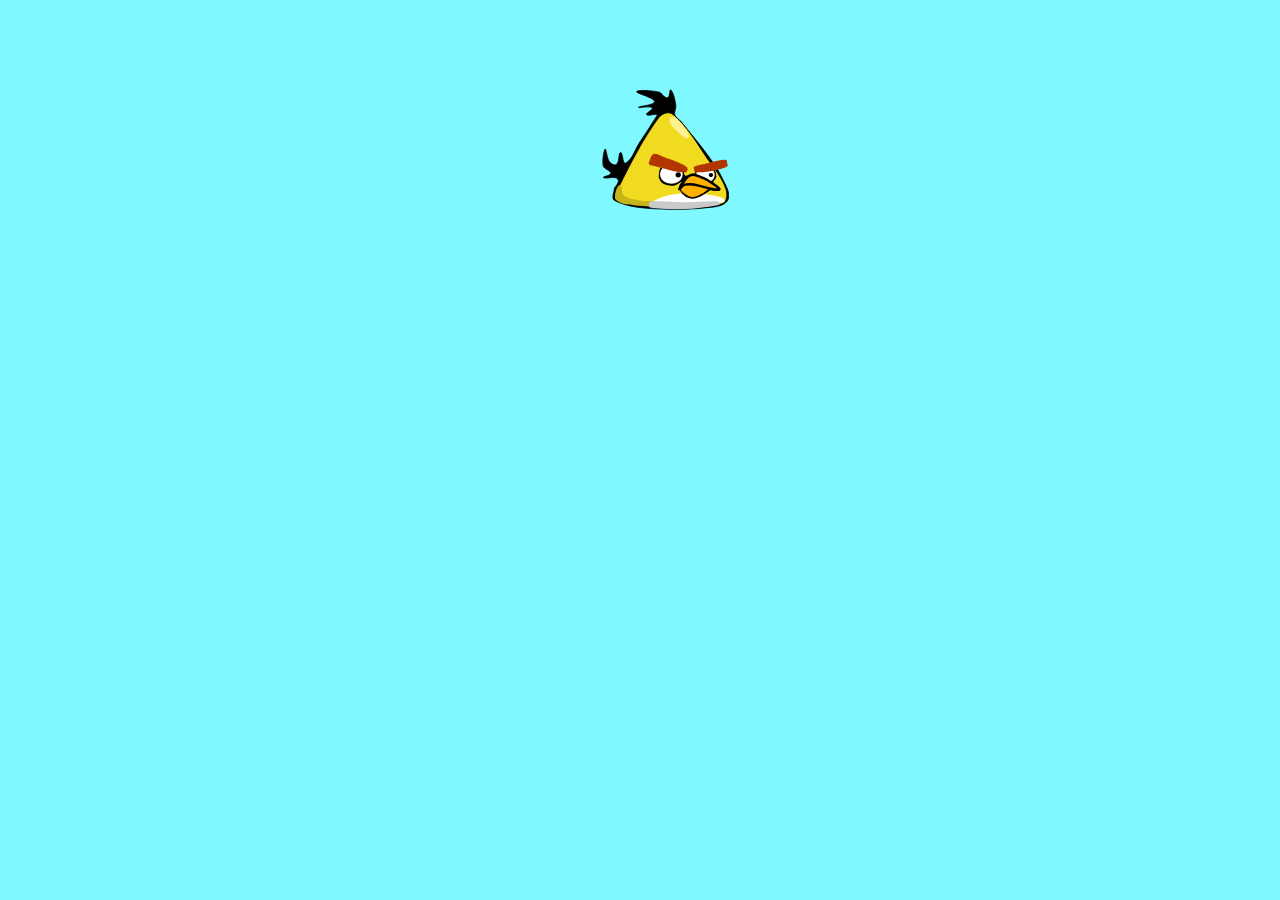
==== les-2/index.html @ 824660a1 "oefening 1 klaar" ====
<!DOCTYPE html>
<html lang="en">

<head>
  <meta charset="utf-8" />
  <link rel="stylesheet" href="style.css" />
  <title>Angry Bird</title>
</head>

<body>
  <img src="img/b-right.svg" class="bird" alt="angry-bird">
  <script src="app.js"></script>
</body>

</html>
---- les-2/style.css ----
body {
    background-color: rgb(127, 249, 255);
    display: flex;
    justify-content: center;
  }
  
  .bird  {
    width: 8rem;
    position: absolute;
    margin-left: 50px;
    margin-top: 80px;
  }
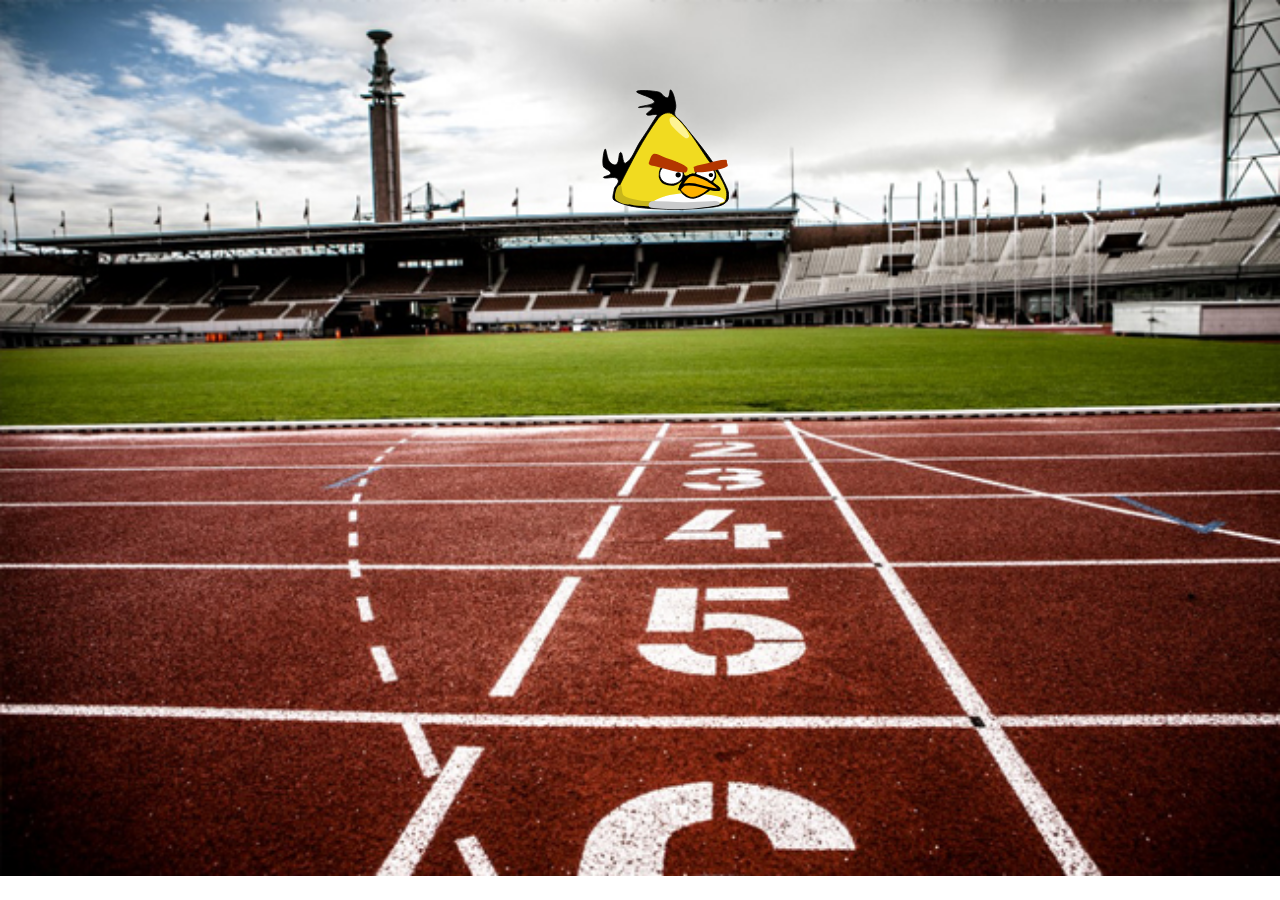
==== commit bcdc2a37: "Klaar met oefening 3" ====
--- a/les-2/index.html
+++ b/les-2/index.html
@@ -8,7 +8,7 @@
 </head>
 
 <body>
-  <img src="img/b-right.svg" class="bird" alt="angry-bird">
+  <img src="img/bird.svg" class="bird" alt="angry-bird" onkeydown="myFunction(event)">
   <script src="app.js"></script>
 </body>
 
--- a/les-2/style.css
+++ b/les-2/style.css
@@ -1,5 +1,7 @@
 body {
-    background-color: rgb(127, 249, 255);
+    background: url(img/ACO-Sport-Olympisch-Stadion-goten-binnen-ring2.jpg);
+    background-size: cover;
+    background-repeat: no-repeat;
     display: flex;
     justify-content: center;
   }
